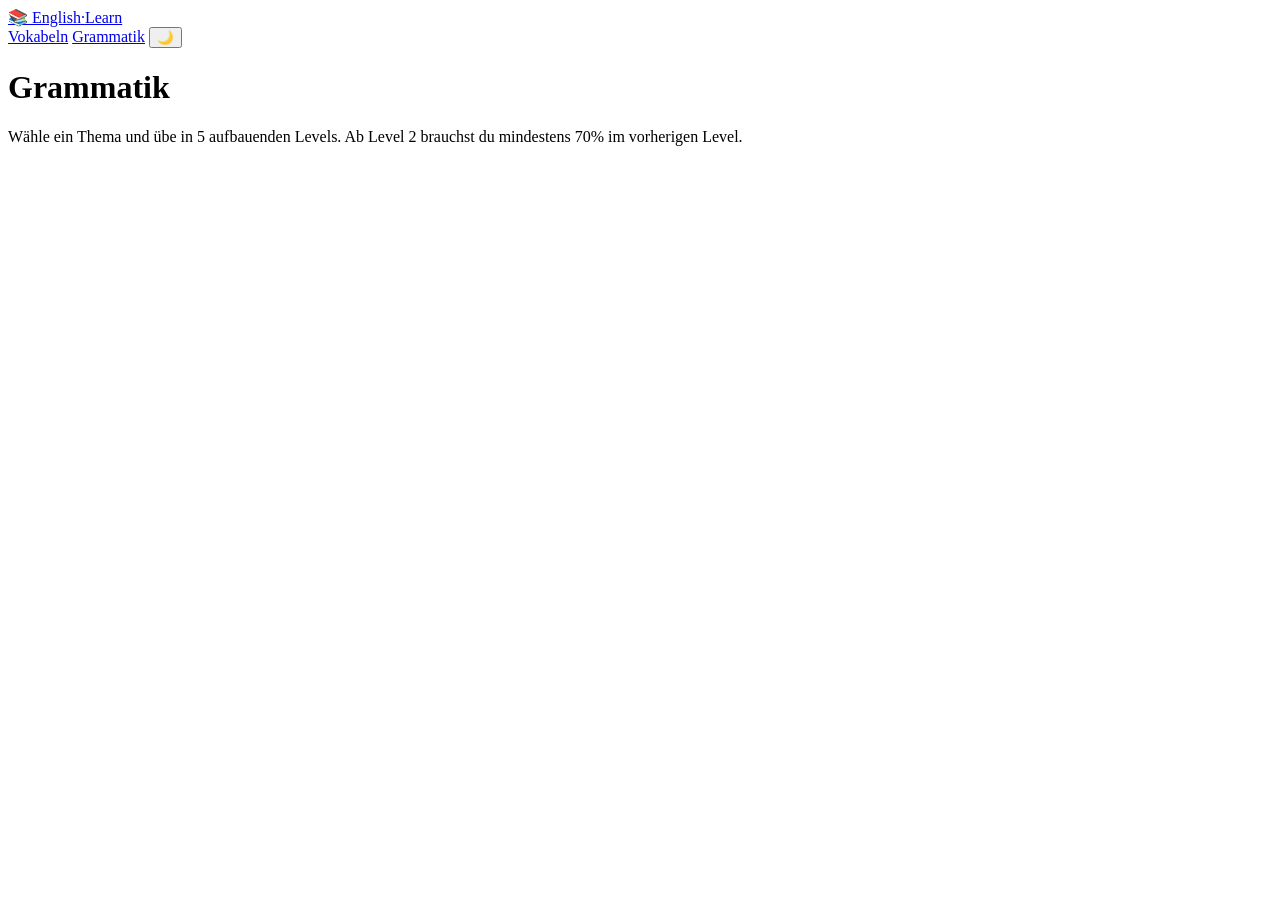
==== grammar/index.html @ c7586ff9 "Add files via upload" ====
<!DOCTYPE html>
<html lang="de">
<head>
  <meta charset="UTF-8">
  <meta name="viewport" content="width=device-width, initial-scale=1.0">
  <title>Grammatik – EnglishLearn</title>
  <link rel="stylesheet" href="../css/style.css">
</head>
<body>

<header class="site-header">
  <div class="inner">
    <a href="../index.html" class="logo">📚 English<span class="dot">·</span>Learn</a>
    <nav class="nav">
      <a href="../voci/index.html">Vokabeln</a>
      <a href="index.html" class="active">Grammatik</a>
      <button class="theme-toggle" id="themeToggle">🌙</button>
    </nav>
  </div>
</header>

<main>
  <div class="page-header">
    <h1>Grammatik</h1>
    <p>Wähle ein Thema und übe in 5 aufbauenden Levels. Ab Level 2 brauchst du mindestens 70% im vorherigen Level.</p>
  </div>

  <div class="container">
    <div id="grammarContent"></div>
  </div>
</main>

<script src="../js/storage.js"></script>
<script src="../js/grammar-engine.js"></script>
<script>
  // Theme
  const themeBtn = document.getElementById('themeToggle');
  document.body.classList.toggle('dark', Storage.getDarkMode());
  themeBtn.textContent = Storage.getDarkMode() ? '☀️' : '🌙';
  themeBtn.addEventListener('click', () => { Storage.setDarkMode(!Storage.getDarkMode()); location.reload(); });

  const TOPICS = GrammarEngine.getTopics();
  const GROUP_LABELS = GrammarEngine.getGroupLabels();

  // Group topics
  const grouped = {};
  TOPICS.forEach(t => {
    if (!grouped[t.group]) grouped[t.group] = [];
    grouped[t.group].push(t);
  });

  let html = '';
  Object.entries(grouped).forEach(([group, topics]) => {
    html += `<div class="grammar-group">
      <div class="grammar-group-title">${GROUP_LABELS[group] || group}</div>
      <div class="card-grid" style="padding: 0 0 16px;">`;

    topics.forEach(topic => {
      const td = Storage.getGrammarTopic(topic.id);
      const star = td.star ? '⭐' : '';

      // Build level dots
      let dotsHtml = '';
      for (let l = 1; l <= 5; l++) {
        const lvl = td.levels[l];
        const unlocked = Storage.isLevelUnlocked(topic.id, l);
        let cls = 'level-dot';
        if (lvl && lvl.completed) cls += ' done';
        else if (unlocked) cls += ' active';
        dotsHtml += `<div class="${cls}" title="Level ${l}${lvl ? ': ' + lvl.score + '%' : ''}"></div>`;
      }

      const completedCount = Object.values(td.levels).filter(l => l.completed).length;

      html += `<div class="topic-card" onclick="openTopic('${topic.group}','${topic.id}')">
        <div class="topic-info">
          <h3>${topic.title} ${star}</h3>
          <p>${topic.desc}</p>
          <div class="level-dots">${dotsHtml}</div>
        </div>
        <div style="font-size:0.75rem; color:var(--ink-muted); text-align:right; min-width:48px;">
          ${completedCount}/5<br>Level
        </div>
      </div>`;
    });

    html += `</div></div>`;
  });

  document.getElementById('grammarContent').innerHTML = html;

  function openTopic(group, id) {
    location.href = `exercise.html?group=${group}&id=${id}`;
  }
</script>
</body>
</html>
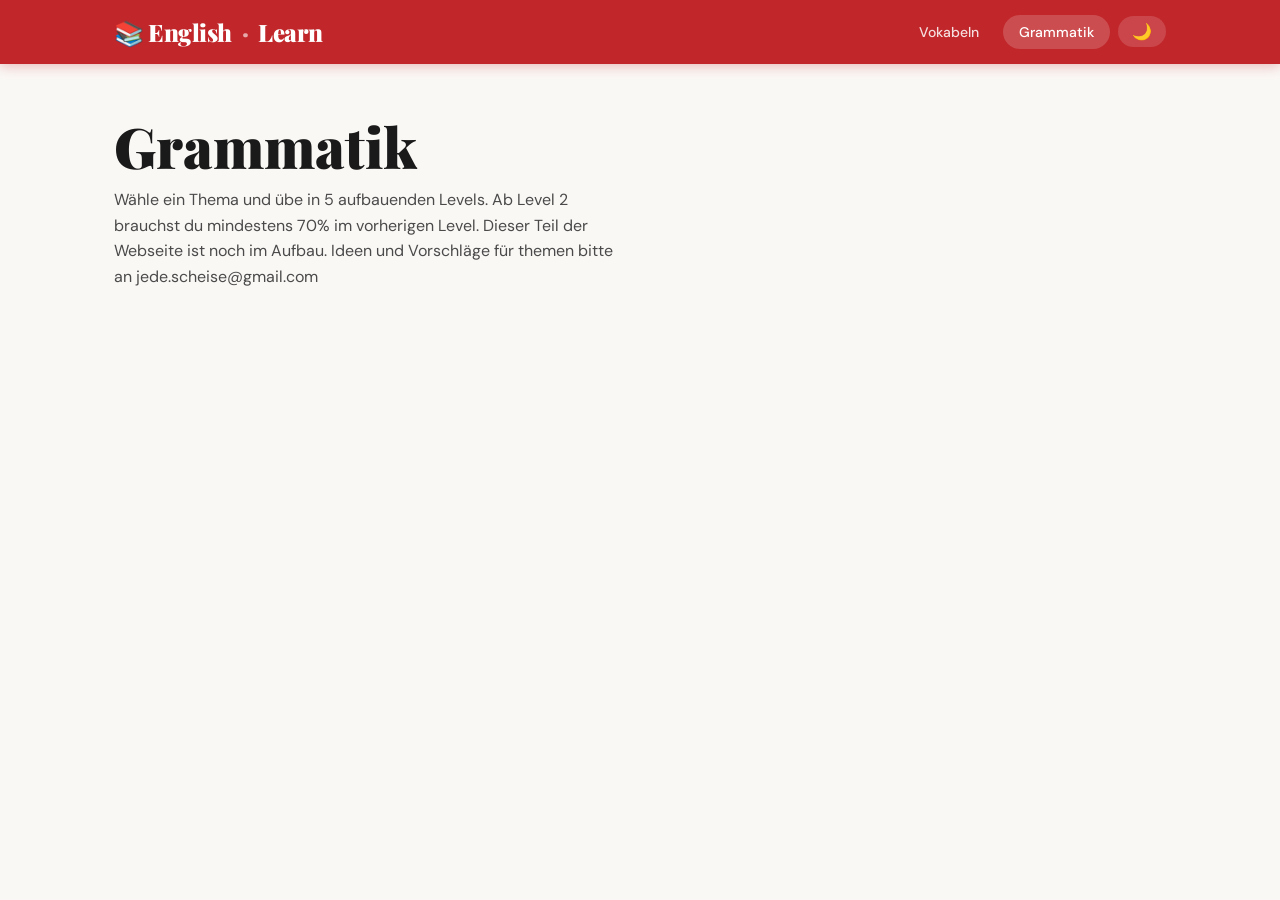
==== commit 498c722f: "Update index.html" ====
--- a/grammar/index.html
+++ b/grammar/index.html
@@ -22,7 +22,7 @@
 <main>
   <div class="page-header">
     <h1>Grammatik</h1>
-    <p>Wähle ein Thema und übe in 5 aufbauenden Levels. Ab Level 2 brauchst du mindestens 70% im vorherigen Level.</p>
+    <p>Wähle ein Thema und übe in 5 aufbauenden Levels. Ab Level 2 brauchst du mindestens 70% im vorherigen Level. Dieser Teil der Webseite ist noch im Aufbau. Ideen und Vorschläge für themen bitte an jede.scheise@gmail.com</p>
   </div>
 
   <div class="container">
--- a/css/style.css
+++ b/css/style.css
@@ -0,0 +1,679 @@
+/* =============================================
+   EnglishLearn – Global Stylesheet
+   Inspired by the textbook's red & white palette
+   ============================================= */
+
+@import url('https://fonts.googleapis.com/css2?family=Playfair+Display:wght@700;900&family=DM+Sans:wght@300;400;500;600&display=swap');
+
+:root {
+  --red:        #C0262A;
+  --red-dark:   #8C1A1D;
+  --red-light:  #F5D5D6;
+  --cream:      #FAF8F5;
+  --white:      #FFFFFF;
+  --ink:        #1A1A1A;
+  --ink-soft:   #4A4A4A;
+  --ink-muted:  #888;
+  --border:     #E8E2DA;
+  --gold:       #C9A84C;
+  --green:      #2D7A4F;
+  --shadow-sm:  0 2px 8px rgba(0,0,0,0.07);
+  --shadow-md:  0 6px 24px rgba(0,0,0,0.10);
+  --shadow-lg:  0 16px 48px rgba(0,0,0,0.14);
+  --radius:     12px;
+  --radius-sm:  8px;
+  --radius-lg:  20px;
+  --transition: 0.22s cubic-bezier(0.4,0,0.2,1);
+}
+
+*, *::before, *::after { box-sizing: border-box; margin: 0; padding: 0; }
+
+html { font-size: 16px; scroll-behavior: smooth; }
+
+body {
+  font-family: 'DM Sans', sans-serif;
+  background: var(--cream);
+  color: var(--ink);
+  min-height: 100vh;
+  line-height: 1.6;
+}
+
+/* ── Typography ── */
+h1,h2,h3 { font-family: 'Playfair Display', serif; line-height: 1.2; }
+h1 { font-size: clamp(2rem, 5vw, 3.5rem); font-weight: 900; }
+h2 { font-size: clamp(1.4rem, 3vw, 2rem); font-weight: 700; }
+h3 { font-size: 1.15rem; font-weight: 700; }
+a  { color: inherit; text-decoration: none; }
+
+/* ── Layout ── */
+.container {
+  max-width: 1100px;
+  margin: 0 auto;
+  padding: 0 24px;
+}
+
+/* ── Header / Nav ── */
+.site-header {
+  background: var(--red);
+  color: white;
+  padding: 0;
+  position: sticky; top: 0; z-index: 100;
+  box-shadow: 0 2px 12px rgba(192,38,42,0.3);
+}
+.site-header .inner {
+  display: flex; align-items: center; justify-content: space-between;
+  height: 64px;
+  max-width: 1100px; margin: 0 auto; padding: 0 24px;
+}
+.logo {
+  font-family: 'Playfair Display', serif;
+  font-size: 1.5rem; font-weight: 900;
+  letter-spacing: -0.5px;
+  display: flex; align-items: center; gap: 10px;
+  color: white;
+}
+.logo span.dot { color: rgba(255,255,255,0.6); }
+.nav { display: flex; align-items: center; gap: 8px; }
+.nav a {
+  padding: 6px 16px;
+  border-radius: 100px;
+  font-size: 0.875rem; font-weight: 500;
+  color: rgba(255,255,255,0.85);
+  transition: var(--transition);
+}
+.nav a:hover, .nav a.active { background: rgba(255,255,255,0.18); color: white; }
+
+/* ── Breadcrumb ── */
+.breadcrumb {
+  font-size: 0.8rem; color: var(--ink-muted);
+  padding: 12px 24px;
+  max-width: 1100px; margin: 0 auto;
+  display: flex; align-items: center; gap: 6px;
+}
+.breadcrumb a { color: var(--red); }
+.breadcrumb span::before { content: '/'; margin-right: 6px; opacity: 0.4; }
+
+/* ── Hero ── */
+.hero {
+  background: var(--red);
+  color: white;
+  padding: 80px 24px 64px;
+  text-align: center;
+  position: relative; overflow: hidden;
+}
+.hero::before {
+  content: '';
+  position: absolute; inset: 0;
+  background: repeating-linear-gradient(
+    45deg,
+    transparent,
+    transparent 40px,
+    rgba(255,255,255,0.04) 40px,
+    rgba(255,255,255,0.04) 41px
+  );
+}
+.hero .eyebrow {
+  font-size: 0.75rem; font-weight: 600;
+  letter-spacing: 3px; text-transform: uppercase;
+  opacity: 0.7; margin-bottom: 16px;
+}
+.hero h1 { margin-bottom: 16px; }
+.hero p { font-size: 1.1rem; opacity: 0.85; max-width: 520px; margin: 0 auto; }
+.hero .progress-badge {
+  display: inline-flex; align-items: center; gap: 8px;
+  background: rgba(255,255,255,0.15);
+  border: 1px solid rgba(255,255,255,0.25);
+  border-radius: 100px;
+  padding: 8px 20px;
+  font-size: 0.85rem; font-weight: 500;
+  margin-top: 28px;
+  backdrop-filter: blur(4px);
+}
+
+/* ── Cards ── */
+.card {
+  background: white;
+  border-radius: var(--radius-lg);
+  box-shadow: var(--shadow-sm);
+  border: 1px solid var(--border);
+  padding: 28px;
+  transition: var(--transition);
+  cursor: pointer;
+}
+.card:hover {
+  transform: translateY(-4px);
+  box-shadow: var(--shadow-lg);
+  border-color: var(--red-light);
+}
+.card .card-icon {
+  font-size: 2.5rem; margin-bottom: 16px;
+  display: block;
+}
+.card h2 { font-size: 1.4rem; margin-bottom: 8px; }
+.card p { color: var(--ink-soft); font-size: 0.9rem; line-height: 1.5; }
+
+.card-grid {
+  display: grid;
+  grid-template-columns: repeat(auto-fill, minmax(260px, 1fr));
+  gap: 20px;
+  padding: 40px 0;
+}
+
+/* ── Big feature cards (home) ── */
+.feature-cards {
+  display: grid;
+  grid-template-columns: 1fr 1fr;
+  gap: 24px;
+  padding: 48px 0;
+}
+@media (max-width: 640px) { .feature-cards { grid-template-columns: 1fr; } }
+
+.feature-card {
+  border-radius: var(--radius-lg);
+  padding: 40px;
+  display: flex; flex-direction: column;
+  cursor: pointer;
+  transition: var(--transition);
+  position: relative; overflow: hidden;
+  min-height: 260px;
+}
+.feature-card:hover { transform: translateY(-6px); box-shadow: var(--shadow-lg); }
+.feature-card.voci { background: var(--red); color: white; }
+.feature-card.grammar { background: var(--ink); color: white; }
+.feature-card .fc-icon { font-size: 3.5rem; margin-bottom: 16px; }
+.feature-card h2 { font-size: 2rem; margin-bottom: 8px; color: inherit; }
+.feature-card p { opacity: 0.8; font-size: 0.95rem; flex: 1; }
+.feature-card .fc-arrow {
+  align-self: flex-end;
+  width: 48px; height: 48px;
+  border-radius: 50%;
+  background: rgba(255,255,255,0.2);
+  display: flex; align-items: center; justify-content: center;
+  font-size: 1.3rem;
+  margin-top: 24px;
+  transition: var(--transition);
+}
+.feature-card:hover .fc-arrow { background: rgba(255,255,255,0.35); transform: translateX(4px); }
+
+/* ── Unit List ── */
+.unit-list { display: grid; grid-template-columns: repeat(auto-fill, minmax(200px, 1fr)); gap: 16px; padding: 32px 0; }
+.unit-item {
+  background: white;
+  border: 1px solid var(--border);
+  border-radius: var(--radius);
+  padding: 20px;
+  cursor: pointer;
+  transition: var(--transition);
+  position: relative;
+}
+.unit-item:hover { border-color: var(--red); box-shadow: var(--shadow-md); transform: translateY(-2px); }
+.unit-item.selected { border-color: var(--red); background: var(--red-light); }
+.unit-item .unit-num {
+  font-family: 'Playfair Display', serif;
+  font-size: 2rem; font-weight: 900;
+  color: var(--red); opacity: 0.25;
+  line-height: 1;
+  margin-bottom: 4px;
+}
+.unit-item .unit-title { font-weight: 600; font-size: 0.875rem; color: var(--ink); }
+.unit-item .unit-sub { font-size: 0.75rem; color: var(--ink-muted); margin-top: 4px; }
+.unit-item .unit-badge {
+  position: absolute; top: 12px; right: 12px;
+  width: 8px; height: 8px; border-radius: 50%;
+  background: var(--green);
+}
+
+/* ── Mode Selection ── */
+.mode-grid { display: grid; grid-template-columns: repeat(auto-fill, minmax(200px, 1fr)); gap: 16px; margin: 24px 0; }
+.mode-item {
+  background: white;
+  border: 2px solid var(--border);
+  border-radius: var(--radius);
+  padding: 20px;
+  cursor: pointer;
+  transition: var(--transition);
+  text-align: center;
+}
+.mode-item:hover { border-color: var(--red); }
+.mode-item.active { border-color: var(--red); background: var(--red-light); }
+.mode-item .mode-icon { font-size: 2rem; margin-bottom: 8px; }
+.mode-item strong { display: block; font-size: 0.9rem; margin-bottom: 4px; }
+.mode-item small { font-size: 0.75rem; color: var(--ink-muted); }
+
+/* ── Direction Toggle ── */
+.direction-toggle {
+  display: inline-flex;
+  background: white;
+  border: 1px solid var(--border);
+  border-radius: 100px;
+  padding: 4px;
+  gap: 2px;
+}
+.direction-btn {
+  padding: 8px 20px;
+  border-radius: 100px;
+  font-size: 0.875rem; font-weight: 500;
+  cursor: pointer; border: none; background: transparent;
+  transition: var(--transition); color: var(--ink-soft);
+}
+.direction-btn.active { background: var(--red); color: white; }
+
+/* ── Buttons ── */
+.btn {
+  display: inline-flex; align-items: center; gap: 8px;
+  padding: 12px 28px;
+  border-radius: 100px;
+  font-family: 'DM Sans', sans-serif;
+  font-size: 0.9rem; font-weight: 600;
+  cursor: pointer; border: none;
+  transition: var(--transition);
+  text-decoration: none;
+}
+.btn-primary { background: var(--red); color: white; }
+.btn-primary:hover { background: var(--red-dark); transform: translateY(-2px); box-shadow: 0 4px 16px rgba(192,38,42,0.35); }
+.btn-outline {
+  background: transparent;
+  border: 2px solid var(--border);
+  color: var(--ink);
+}
+.btn-outline:hover { border-color: var(--red); color: var(--red); }
+.btn-ghost { background: transparent; color: var(--ink-soft); }
+.btn-ghost:hover { color: var(--red); }
+.btn-correct { background: var(--green); color: white; }
+.btn-wrong   { background: #C0392B; color: white; }
+.btn-lg      { padding: 16px 36px; font-size: 1rem; }
+.btn-sm      { padding: 8px 18px; font-size: 0.8rem; }
+
+/* ── Flashcard ── */
+.flashcard-scene {
+  perspective: 1000px;
+  width: 100%; max-width: 520px; height: 300px; margin: 40px auto;
+  cursor: pointer;
+}
+.flashcard {
+  width: 100%; height: 100%;
+  position: relative;
+  transform-style: preserve-3d;
+  transition: transform 0.5s cubic-bezier(0.4,0,0.2,1);
+}
+.flashcard.flipped { transform: rotateY(180deg); }
+.flashcard-face {
+  position: absolute; inset: 0;
+  backface-visibility: hidden;
+  border-radius: var(--radius-lg);
+  display: flex; flex-direction: column;
+  align-items: center; justify-content: center;
+  padding: 32px;
+  box-shadow: var(--shadow-lg);
+  text-align: center;
+}
+.flashcard-front {
+  background: var(--red);
+  color: white;
+}
+.flashcard-back {
+  background: white;
+  color: var(--ink);
+  transform: rotateY(180deg);
+  border: 2px solid var(--border);
+}
+.flashcard-word { font-size: clamp(1.5rem, 5vw, 2.2rem); font-weight: 700; margin-bottom: 8px; }
+.flashcard-hint { font-size: 0.85rem; opacity: 0.7; }
+.flashcard-action-hint {
+  position: absolute; bottom: 16px;
+  font-size: 0.75rem; opacity: 0.5;
+}
+
+/* ── Progress Bar ── */
+.progress-bar-wrap {
+  background: var(--border);
+  border-radius: 100px;
+  height: 8px;
+  overflow: hidden;
+}
+.progress-bar-fill {
+  height: 100%;
+  background: var(--red);
+  border-radius: 100px;
+  transition: width 0.4s ease;
+}
+.progress-info {
+  display: flex; justify-content: space-between;
+  font-size: 0.8rem; color: var(--ink-muted);
+  margin-top: 6px;
+}
+
+/* ── Slot Progress ── */
+.slot-bars {
+  display: flex; gap: 12px;
+  margin: 20px 0;
+}
+.slot-bar {
+  flex: 1;
+  border-radius: var(--radius-sm);
+  overflow: hidden;
+  background: var(--border);
+  height: 12px;
+}
+.slot-bar-fill { height: 100%; transition: width 0.4s ease; }
+.slot-bar.s1 .slot-bar-fill { background: #E74C3C; }
+.slot-bar.s2 .slot-bar-fill { background: #F39C12; }
+.slot-bar.s3 .slot-bar-fill { background: var(--green); }
+.slot-labels { display: flex; gap: 12px; font-size: 0.75rem; color: var(--ink-muted); }
+.slot-labels span { flex: 1; text-align: center; }
+
+/* ── Matching Grid ── */
+.matching-grid {
+  display: grid; grid-template-columns: 1fr 1fr;
+  gap: 12px; max-width: 640px; margin: 32px auto;
+}
+.match-word {
+  padding: 14px 18px;
+  background: white;
+  border: 2px solid var(--border);
+  border-radius: var(--radius-sm);
+  cursor: pointer;
+  font-weight: 500;
+  transition: var(--transition);
+  text-align: center;
+}
+.match-word:hover { border-color: var(--red); }
+.match-word.selected { border-color: var(--red); background: var(--red-light); color: var(--red-dark); }
+.match-word.matched  { border-color: var(--green); background: #E8F5EF; color: var(--green); cursor: default; }
+.match-word.wrong    { border-color: #E74C3C; background: #FDEDEC; animation: shake 0.3s; }
+
+/* ── Writing Input ── */
+.writing-area {
+  max-width: 520px; margin: 32px auto;
+  text-align: center;
+}
+.writing-prompt {
+  font-family: 'Playfair Display', serif;
+  font-size: 2rem; margin-bottom: 24px;
+  color: var(--ink);
+}
+.writing-input {
+  width: 100%;
+  padding: 16px 20px;
+  font-size: 1.1rem; font-family: 'DM Sans', sans-serif;
+  border: 2px solid var(--border);
+  border-radius: var(--radius);
+  background: white;
+  outline: none;
+  transition: var(--transition);
+  text-align: center;
+}
+.writing-input:focus { border-color: var(--red); box-shadow: 0 0 0 3px var(--red-light); }
+.writing-input.correct { border-color: var(--green); background: #E8F5EF; }
+.writing-input.wrong   { border-color: #E74C3C; background: #FDEDEC; }
+
+/* ── Timer ── */
+.timer {
+  font-family: 'Playfair Display', serif;
+  font-size: 2.5rem; font-weight: 900;
+  color: var(--red);
+  text-align: center;
+  margin: 16px 0;
+}
+.timer.warning { color: #E74C3C; animation: pulse 1s infinite; }
+
+/* ── Result Screen ── */
+.result-card {
+  background: white;
+  border-radius: var(--radius-lg);
+  padding: 48px;
+  text-align: center;
+  box-shadow: var(--shadow-lg);
+  max-width: 480px; margin: 48px auto;
+}
+.result-score {
+  font-family: 'Playfair Display', serif;
+  font-size: 5rem; font-weight: 900;
+  color: var(--red);
+  line-height: 1;
+  margin: 16px 0;
+}
+.result-subtitle { color: var(--ink-muted); margin-bottom: 32px; }
+
+/* ── Grammar ── */
+.grammar-group {
+  margin-bottom: 40px;
+}
+.grammar-group-title {
+  font-size: 0.7rem; font-weight: 600;
+  letter-spacing: 3px; text-transform: uppercase;
+  color: var(--ink-muted);
+  margin-bottom: 12px;
+  padding-bottom: 8px;
+  border-bottom: 1px solid var(--border);
+}
+.topic-card {
+  background: white;
+  border: 1px solid var(--border);
+  border-radius: var(--radius);
+  padding: 20px;
+  cursor: pointer;
+  transition: var(--transition);
+  display: flex; align-items: center; gap: 16px;
+}
+.topic-card:hover { transform: translateY(-2px); box-shadow: var(--shadow-md); border-color: var(--red-light); }
+.topic-info { flex: 1; }
+.topic-info h3 { font-size: 0.95rem; margin-bottom: 4px; }
+.topic-info p  { font-size: 0.8rem; color: var(--ink-muted); }
+.level-dots { display: flex; gap: 4px; margin-top: 8px; }
+.level-dot { width: 10px; height: 10px; border-radius: 50%; background: var(--border); }
+.level-dot.done { background: var(--green); }
+.level-dot.active { background: var(--gold); }
+.star-badge { font-size: 1.2rem; }
+
+/* ── Level Selector ── */
+.level-list { display: flex; flex-direction: column; gap: 12px; max-width: 520px; }
+.level-row {
+  display: flex; align-items: center; gap: 16px;
+  background: white;
+  border: 1px solid var(--border);
+  border-radius: var(--radius-sm);
+  padding: 16px 20px;
+  cursor: pointer;
+  transition: var(--transition);
+}
+.level-row:hover:not(.locked) { border-color: var(--red); box-shadow: var(--shadow-sm); }
+.level-row.locked { opacity: 0.45; cursor: not-allowed; }
+.level-num {
+  width: 36px; height: 36px;
+  border-radius: 50%;
+  background: var(--red);
+  color: white;
+  font-weight: 700; font-size: 0.9rem;
+  display: flex; align-items: center; justify-content: center;
+  flex-shrink: 0;
+}
+.level-row.locked .level-num { background: var(--border); color: var(--ink-muted); }
+.level-row.done .level-num   { background: var(--green); }
+.level-title { font-weight: 500; font-size: 0.9rem; }
+.level-score { font-size: 0.75rem; color: var(--ink-muted); margin-top: 2px; }
+.level-lock { margin-left: auto; font-size: 1rem; opacity: 0.4; }
+
+/* ── Exercise area ── */
+.exercise-box {
+  background: white;
+  border-radius: var(--radius-lg);
+  padding: 36px;
+  box-shadow: var(--shadow-sm);
+  border: 1px solid var(--border);
+  max-width: 640px; margin: 32px auto;
+}
+.exercise-instruction {
+  font-size: 0.8rem; font-weight: 600;
+  letter-spacing: 2px; text-transform: uppercase;
+  color: var(--ink-muted); margin-bottom: 16px;
+}
+.exercise-sentence {
+  font-size: 1.25rem; line-height: 1.7;
+  margin-bottom: 24px;
+}
+.mc-options { display: flex; flex-direction: column; gap: 10px; }
+.mc-option {
+  padding: 14px 18px;
+  background: var(--cream);
+  border: 2px solid var(--border);
+  border-radius: var(--radius-sm);
+  cursor: pointer;
+  font-size: 0.95rem;
+  transition: var(--transition);
+}
+.mc-option:hover { border-color: var(--red); background: var(--red-light); }
+.mc-option.correct { border-color: var(--green); background: #E8F5EF; color: var(--green); font-weight: 600; }
+.mc-option.wrong   { border-color: #E74C3C; background: #FDEDEC; color: #C0392B; }
+
+.fill-blank-input {
+  border: none; border-bottom: 2px solid var(--red);
+  background: transparent;
+  font-size: 1.1rem; font-family: 'DM Sans', sans-serif;
+  padding: 4px 8px; width: 120px;
+  outline: none; text-align: center;
+}
+
+.reorder-words { display: flex; flex-wrap: wrap; gap: 8px; margin: 20px 0; }
+.word-chip {
+  padding: 8px 14px;
+  background: var(--red);
+  color: white;
+  border-radius: 100px;
+  font-size: 0.875rem; font-weight: 500;
+  cursor: grab;
+  user-select: none;
+  transition: var(--transition);
+}
+.word-chip:hover { background: var(--red-dark); transform: scale(1.05); }
+.word-chip.used  { background: var(--border); color: var(--ink-muted); cursor: default; }
+
+/* ── Streak ── */
+.streak-badge {
+  display: inline-flex; align-items: center; gap: 6px;
+  background: #FFF3E0;
+  border: 1px solid #FFB74D;
+  border-radius: 100px;
+  padding: 6px 14px;
+  font-size: 0.8rem; font-weight: 600;
+  color: #E65100;
+}
+
+/* ── Dark Mode ── */
+body.dark {
+  --cream: #111;
+  --white: #1A1A1A;
+  --ink: #F0EDE8;
+  --ink-soft: #B8B4AE;
+  --ink-muted: #7A7570;
+  --border: #333;
+  background: #111; color: #F0EDE8;
+}
+body.dark .card,
+body.dark .unit-item,
+body.dark .exercise-box,
+body.dark .result-card,
+body.dark .match-word,
+body.dark .topic-card,
+body.dark .level-row { background: #1E1E1E; border-color: #333; }
+body.dark .feature-card.voci   { background: var(--red-dark); }
+body.dark .feature-card.grammar { background: #0D0D0D; }
+
+/* ── Dark mode toggle ── */
+.theme-toggle {
+  background: rgba(255,255,255,0.15);
+  border: none; border-radius: 100px;
+  padding: 6px 14px; cursor: pointer;
+  font-size: 1rem; color: white;
+  transition: var(--transition);
+}
+.theme-toggle:hover { background: rgba(255,255,255,0.25); }
+
+/* ── Toast ── */
+.toast {
+  position: fixed; bottom: 32px; left: 50%;
+  transform: translateX(-50%) translateY(100px);
+  background: var(--ink);
+  color: white;
+  padding: 12px 24px; border-radius: 100px;
+  font-size: 0.875rem; font-weight: 500;
+  box-shadow: var(--shadow-lg);
+  transition: transform 0.35s cubic-bezier(0.4,0,0.2,1);
+  z-index: 999; white-space: nowrap;
+}
+.toast.show { transform: translateX(-50%) translateY(0); }
+.toast.success { background: var(--green); }
+.toast.error   { background: #C0392B; }
+
+/* ── Confetti overlay ── */
+.confetti-overlay {
+  position: fixed; inset: 0; pointer-events: none; z-index: 9999;
+}
+
+/* ── Section ── */
+.section-title {
+  font-size: 0.7rem; font-weight: 600;
+  letter-spacing: 3px; text-transform: uppercase;
+  color: var(--ink-muted); margin-bottom: 16px;
+}
+.page-header {
+  padding: 48px 24px 32px;
+  max-width: 1100px; margin: 0 auto;
+}
+.page-header h1 { margin-bottom: 8px; }
+.page-header p  { color: var(--ink-soft); max-width: 520px; }
+
+/* ── Stats strip ── */
+.stats-strip {
+  display: flex; gap: 32px;
+  padding: 20px 0; border-top: 1px solid var(--border);
+  margin-top: 24px;
+}
+.stat { text-align: center; }
+.stat-num {
+  font-family: 'Playfair Display', serif;
+  font-size: 1.8rem; font-weight: 900;
+  color: var(--red); line-height: 1;
+}
+.stat-label { font-size: 0.75rem; color: var(--ink-muted); margin-top: 2px; }
+
+/* ── Hint box ── */
+.hint-box {
+  background: #FFF8E1;
+  border-left: 3px solid var(--gold);
+  border-radius: 0 var(--radius-sm) var(--radius-sm) 0;
+  padding: 10px 16px;
+  font-size: 0.85rem; color: #7B6000;
+  margin-top: 12px;
+}
+
+/* ── Animations ── */
+@keyframes shake {
+  0%,100% { transform: translateX(0); }
+  20%,60%  { transform: translateX(-6px); }
+  40%,80%  { transform: translateX(6px); }
+}
+@keyframes pulse {
+  0%,100% { opacity: 1; }
+  50%      { opacity: 0.5; }
+}
+@keyframes fadeUp {
+  from { opacity: 0; transform: translateY(20px); }
+  to   { opacity: 1; transform: translateY(0); }
+}
+.fade-up { animation: fadeUp 0.4s ease both; }
+.fade-up-delay-1 { animation-delay: 0.1s; }
+.fade-up-delay-2 { animation-delay: 0.2s; }
+.fade-up-delay-3 { animation-delay: 0.3s; }
+
+/* ── Responsive ── */
+@media (max-width: 768px) {
+  .unit-list  { grid-template-columns: repeat(auto-fill, minmax(160px, 1fr)); }
+  .mode-grid  { grid-template-columns: 1fr 1fr; }
+  .matching-grid { gap: 8px; }
+}
+@media (max-width: 480px) {
+  .mode-grid  { grid-template-columns: 1fr; }
+  .stats-strip { gap: 16px; }
+  .feature-card { padding: 28px; min-height: 220px; }
+}
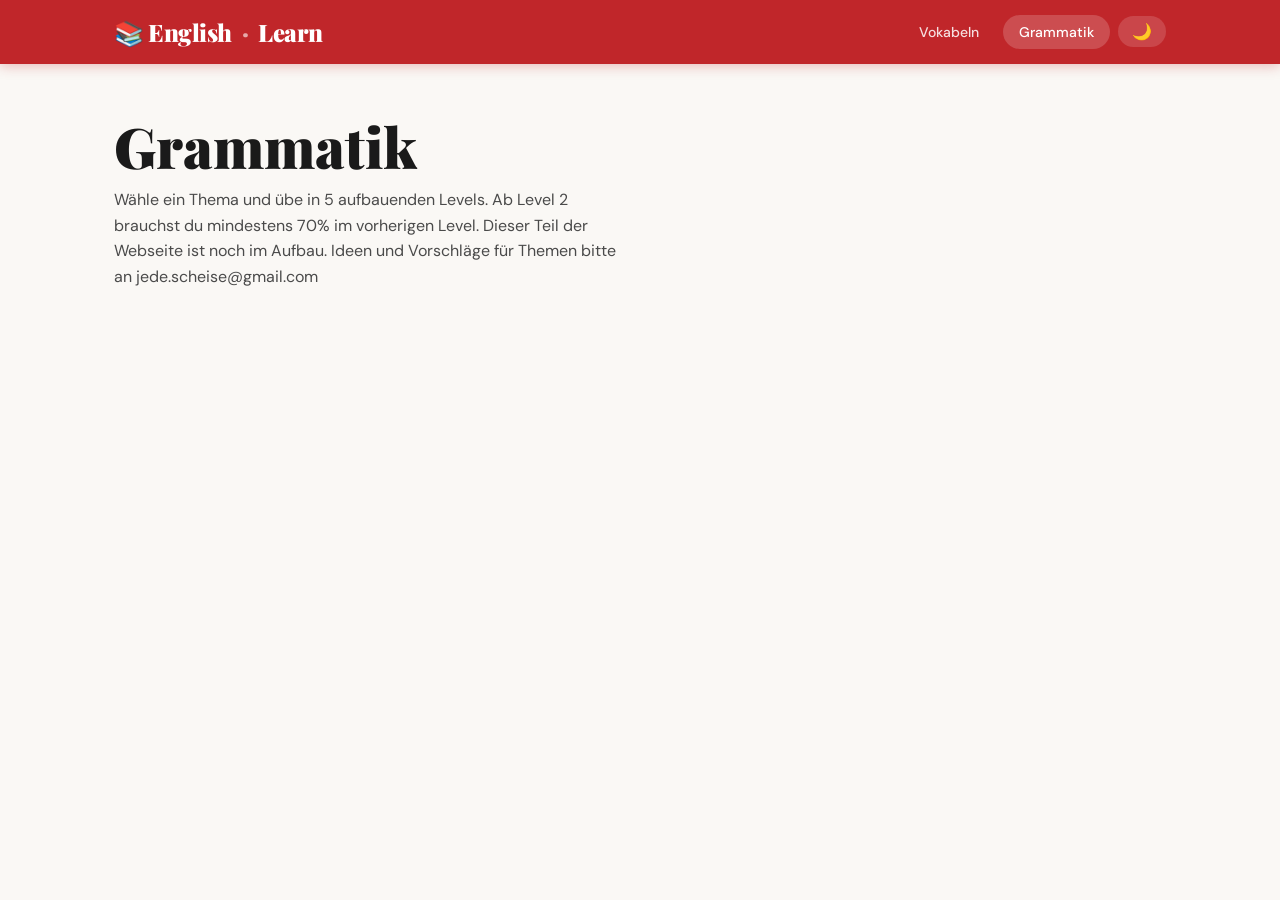
==== commit ab728e81: "Update index.html" ====
--- a/grammar/index.html
+++ b/grammar/index.html
@@ -22,7 +22,7 @@
 <main>
   <div class="page-header">
     <h1>Grammatik</h1>
-    <p>Wähle ein Thema und übe in 5 aufbauenden Levels. Ab Level 2 brauchst du mindestens 70% im vorherigen Level. Dieser Teil der Webseite ist noch im Aufbau. Ideen und Vorschläge für themen bitte an jede.scheise@gmail.com</p>
+    <p>Wähle ein Thema und übe in 5 aufbauenden Levels. Ab Level 2 brauchst du mindestens 70% im vorherigen Level. Dieser Teil der Webseite ist noch im Aufbau. Ideen und Vorschläge für Themen bitte an jede.scheise@gmail.com</p>
   </div>
 
   <div class="container">
